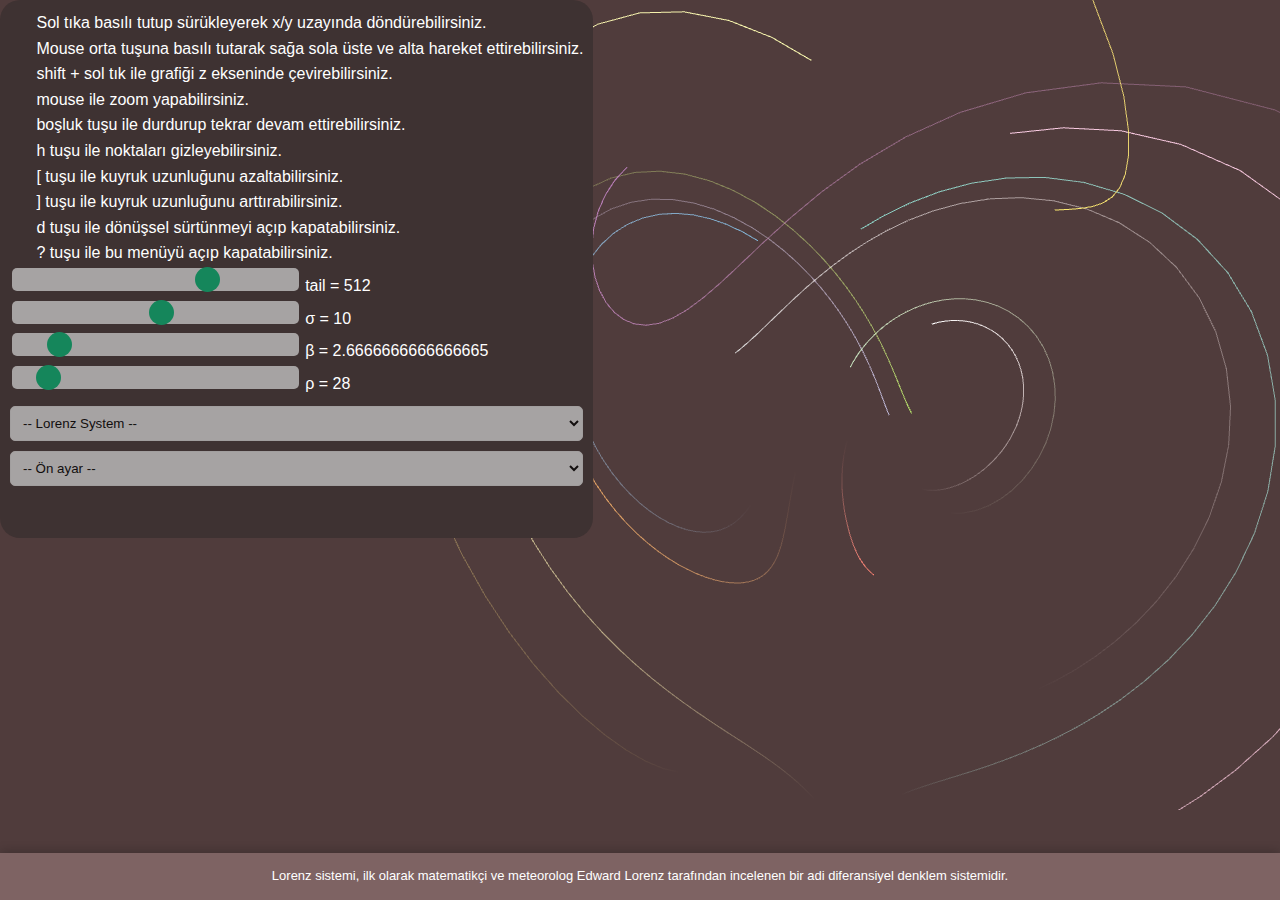
==== index.html @ 0896f8c5 "." ====
<!DOCTYPE html>
<html>
  <head>
    <title>Rossler System</title>
    <meta http-equiv="Content-Type" content="text/html;charset=utf-8"/>
    <link rel="stylesheet" href="lorenz.css"/>
    <script src="js/lorenz.js" defer></script>
    <script src="js/controls.js" defer></script>
    <script src="js/main.js" defer></script>

  </head>
  <body>
    <div id="help">
      <ul>
        <li><kbd></kbd>
          <label>Sol tıka basılı tutup sürükleyerek x/y uzayında döndürebilirsiniz.</label>
        </li>
        <li><kbd></kbd>
          <label>Mouse orta tuşuna basılı tutarak sağa sola üste ve alta hareket ettirebilirsiniz.</label>
        </li>
        <li><kbd></kbd>
          <label>shift + sol tık ile grafiği z ekseninde çevirebilirsiniz.</label>
        </li>
        <li><kbd></kbd>
          <label>mouse ile zoom yapabilirsiniz.</label>
        </li>
        <li><kbd></kbd>
          <label>boşluk tuşu ile durdurup tekrar devam ettirebilirsiniz.</label>
        </li>
        <li><kbd></kbd>
          <label>h tuşu ile noktaları gizleyebilirsiniz.</label>

        </li>
        <li><kbd></kbd>
          <label>[ tuşu ile kuyruk uzunluğunu azaltabilirsiniz.</label>

        </li>
        <li><kbd></kbd>
          <label>] tuşu ile kuyruk uzunluğunu arttırabilirsiniz.</label>

        </li>
        <li><kbd></kbd>
          <label>d tuşu ile dönüşsel sürtünmeyi açıp kapatabilirsiniz.</label>

        </li>
        <li><kbd></kbd>
          <label>? tuşu ile bu menüyü açıp kapatabilirsiniz.</label>

        </li> 
        <div class="slidecontainer">
        <li>
          <input class="slider" id="length" type="range" min="2" max="12" step="1"/>
          <label>tail = <span id="length-label"></span></label>
        </li>
        <li>
          <input class="slider" id="sigma" type="range" min="-1" max="20" step="0.01"/>
          <label>&sigma; = <span id="sigma-label"></span></label>
        </li>
        <li>
          <input class="slider" id="beta" type="range" min="0" max="20" step="0.01"/>
          <label>&beta; = <span id="beta-label"></span></label>
        </li>
        <li>
          <input class="slider" id="rho" type="range" min="0" max="300" step="0.01"/>
          <label>&rho; = <span id="rho-label"></span></label>
        </li>
      </div>
        <li>
          <select id="rossler">
            <option disabled selected>-- Lorenz System --</option>
            <option value="rosslerselected">Rossler System</option>
          </select>
        </li>
        <li>
          <select id="preset">
            <option disabled selected>-- Ön ayar --</option>
            <option value="chaos">Chaos Demo</option>
            <option value="gentle">Gentle Rotation</option>
            <option value="bendy">Bendy</option>
          </select>
        </li>
      </ul>
    <br>
    <br>
      <div id="stats"></div>
    </div>
    <canvas id="lorenz"></canvas>
   <!-- Site footer -->
   <footer class="site-footer">
    <div class="container">
      <div class="row">
        <div class="col-sm-12 col-md-6">
          
          <p class="text-justify">Lorenz sistemi, ilk olarak matematikçi ve meteorolog Edward Lorenz tarafından incelenen bir adi diferansiyel denklem sistemidir. </p>
        </div>   
      </div>
     
    </div>
 
</footer>

  </body>
</html>
---- lorenz.css ----
body, html {
    font-family: 'Arial', sans-serif; /* Daha modern bir font tercih edin */
    font-size: 13px;
    line-height: 1.6;
    background: #503C3C;
    width: 100%;
    height: 100%;
    overflow: hidden;
    margin: 0;
    padding: 0;
}


canvas {
    cursor: pointer;
    width: 70%;
    height: 90%;
    float: right;
    
}

#help {
    position: absolute;
    top: 0;
    left: 0;
    z-index: 100;
    background: #3E3232; /* Daha yumuşak bir mavi tonu */
    color: #fff;
    padding: 10px;
    border-radius: 20px;
}


#help ul {
    margin: 0;
    padding: 0;
}

#help li {
    list-style-type: none;
    font-size: 16px;
}

#help kbd {
    font-family: monospace;
    font-size: 20px;
    width: 22px;
    display: inline-block;
    font-weight: bold;
}

#help h1 {
    color: white;
    font-size: 14px;
    font-weight: bold;
    text-align: right;
    margin: 10px 5px 5px 0;
}

#help h1 a {
    color: #aaf;
    text-decoration: none;
}

#help select {
    width: 100%;
    margin-top: 10px;
}

#stats {
    position: absolute;
    bottom: 5px;
    left: 5px;
    font-weight: bold;
    font-size: 14px;
}

#stats a {
    color: #aaf;
    text-decoration: none;
}

#stats a:hover {
    text-decoration: underline;
}

#stats select {
    width: 100%;
    margin-top: 5px;
}

#stats p {
    margin: 0;
    padding: 0;
}

#stats p span {
    display: inline-block;
    width: 80px;
}

#stats p a {
    color: #aaf;
    text-decoration: none;
}

#stats p a:hover {
    text-decoration: underline;
}

#stats p a:visited {
    color: #aaf;
}

#stats p a:visited:hover {
    text-decoration: underline;
}

#stats p a:active {
    color: #aaf;
}

#stats p a:active:hover {
    text-decoration: underline;
}

#stats p a:link {
    color: #aaf;
}

#stats p a:link:hover {
    text-decoration: underline;
}

#stats p a:link:visited {
    color: #aaf;
}

#stats p a:link:visited:hover {
    text-decoration: underline;
}

#stats p a:link:active {
    color: #aaf;
}

#stats p a:link:active:hover {
    text-decoration: underline;
}

#stats p a:link:active:visited {
    color: #aaf;
}


.site-footer {
    position: absolute;
    bottom: 0;
    right: 0;
    width: 100%;
    
    background-color: #7E6363; /* Footer için yeni arka plan rengi */
    color: #fff;
    text-align: center;
    box-shadow: 0px -2px 10px rgba(0, 0, 0, 0.2); /* Alt gölge efekti */
}

.site-footer hr
{
  border-top-color:#bbb;
  opacity:0.5
}
.site-footer hr.small
{
  margin:20px 0
}
.site-footer h6
{
  color:#fff;
  font-size:16px;
  text-transform:uppercase;
  margin-top:5px;
  letter-spacing:2px
}
.site-footer a
{
  color:#737373;
}
.site-footer a:hover
{
  color:#3366cc;
  text-decoration:none;
}
.footer-links
{
  padding-left:0;
  list-style:none
}
.slidecontainer {
    width: 100%; /* Width of the outside container */
  }
.slider {
-webkit-appearance: none;  /* Override default CSS styles */
appearance: none;
width: 50%; /* Full-width */
height: 15px; /* Specified height */
border-radius: 5px; /* Rounded slider */
padding-top: 4px;
padding-bottom: 4px;

background: #d3d3d3; /* Grey background */
outline: none; /* Remove outline */
opacity: 0.7; /* Set transparency (for mouse-over effects on hover) */
-webkit-transition: .2s; /* 0.2 seconds transition on hover */
transition: opacity .2s;
}
.slider:hover {
opacity: 1; /* Fully shown on mouse-over */
}

/* The slider handle (use -webkit- (Chrome, Opera, Safari, Edge) and -moz- (Firefox) to override default look) */
.slider::-webkit-slider-thumb {
-webkit-appearance: none; /* Override default look */
appearance: none;
width: 25px; /* Set a specific slider handle width */
height: 25px; /* Slider handle height */
border-radius: 50%;
background: #04AA6D; /* Green background */
cursor: pointer; /* Cursor on hover */
}

.slider::-moz-range-thumb {
width: 25px; /* Set a specific slider handle width */
height: 25px; /* Slider handle height */
background: #04AA6D; /* Green background */
border-radius: 50%;
cursor: pointer; /* Cursor on hover */
}
select {
    width: 100%; /* Genişletilmiş seçim kutuları */
    padding: 8px;
    border-radius: 5px;
    border: 1px solid #ccc;
    background: #d3d3d3; /* Grey background */
    outline: none; /* Remove outline */
    opacity: 0.7;     
    outline: none;
  }
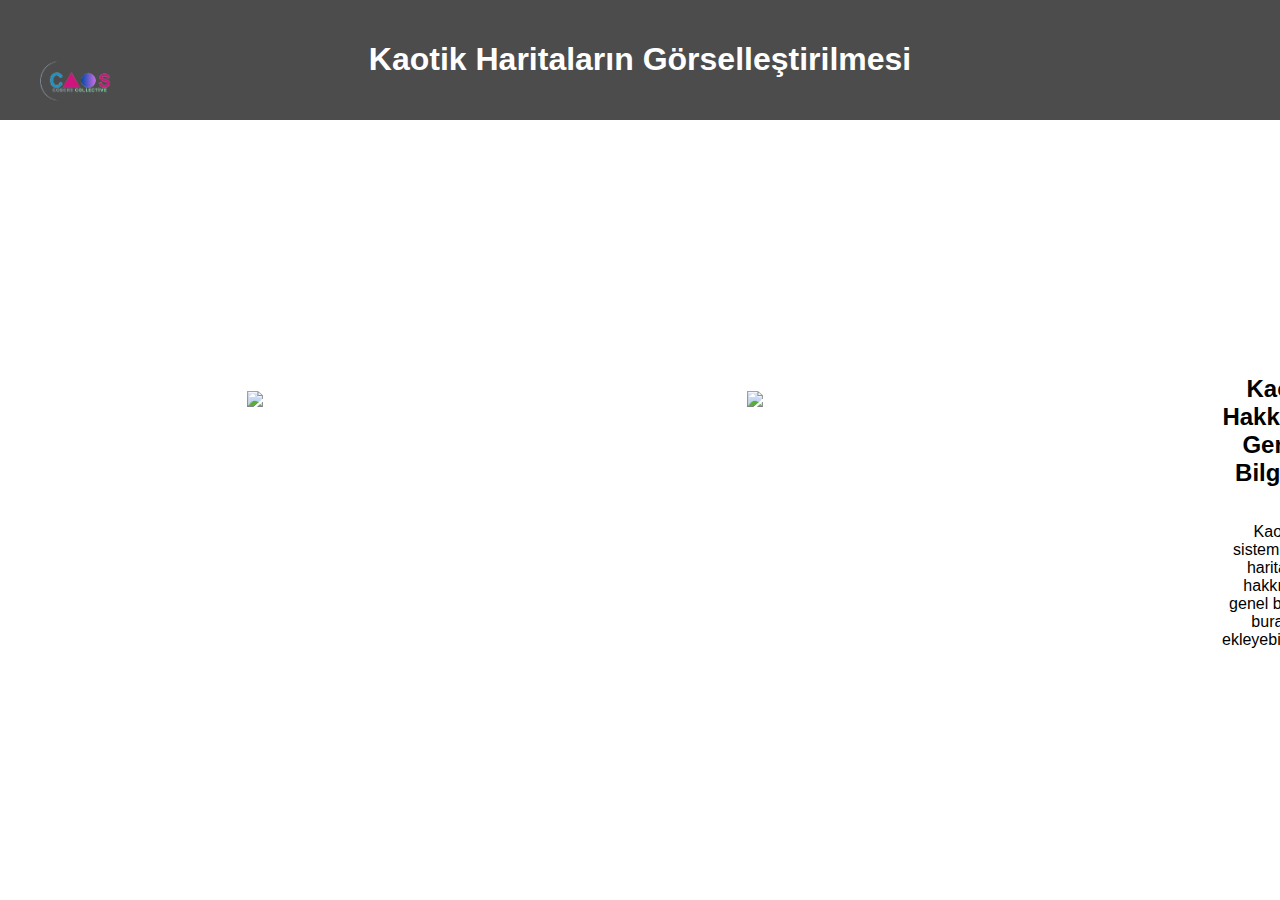
==== commit 78cd329d: "." ====
--- a/index.html
+++ b/index.html
@@ -1,103 +1,35 @@
 <!DOCTYPE html>
-<html>
-  <head>
-    <title>Rossler System</title>
-    <meta http-equiv="Content-Type" content="text/html;charset=utf-8"/>
-    <link rel="stylesheet" href="lorenz.css"/>
-    <script src="js/lorenz.js" defer></script>
-    <script src="js/controls.js" defer></script>
-    <script src="js/main.js" defer></script>
-
-  </head>
-  <body>
-    <div id="help">
-      <ul>
-        <li><kbd></kbd>
-          <label>Sol tıka basılı tutup sürükleyerek x/y uzayında döndürebilirsiniz.</label>
-        </li>
-        <li><kbd></kbd>
-          <label>Mouse orta tuşuna basılı tutarak sağa sola üste ve alta hareket ettirebilirsiniz.</label>
-        </li>
-        <li><kbd></kbd>
-          <label>shift + sol tık ile grafiği z ekseninde çevirebilirsiniz.</label>
-        </li>
-        <li><kbd></kbd>
-          <label>mouse ile zoom yapabilirsiniz.</label>
-        </li>
-        <li><kbd></kbd>
-          <label>boşluk tuşu ile durdurup tekrar devam ettirebilirsiniz.</label>
-        </li>
-        <li><kbd></kbd>
-          <label>h tuşu ile noktaları gizleyebilirsiniz.</label>
-
-        </li>
-        <li><kbd></kbd>
-          <label>[ tuşu ile kuyruk uzunluğunu azaltabilirsiniz.</label>
-
-        </li>
-        <li><kbd></kbd>
-          <label>] tuşu ile kuyruk uzunluğunu arttırabilirsiniz.</label>
-
-        </li>
-        <li><kbd></kbd>
-          <label>d tuşu ile dönüşsel sürtünmeyi açıp kapatabilirsiniz.</label>
-
-        </li>
-        <li><kbd></kbd>
-          <label>? tuşu ile bu menüyü açıp kapatabilirsiniz.</label>
-
-        </li> 
-        <div class="slidecontainer">
-        <li>
-          <input class="slider" id="length" type="range" min="2" max="12" step="1"/>
-          <label>tail = <span id="length-label"></span></label>
-        </li>
-        <li>
-          <input class="slider" id="sigma" type="range" min="-1" max="20" step="0.01"/>
-          <label>&sigma; = <span id="sigma-label"></span></label>
-        </li>
-        <li>
-          <input class="slider" id="beta" type="range" min="0" max="20" step="0.01"/>
-          <label>&beta; = <span id="beta-label"></span></label>
-        </li>
-        <li>
-          <input class="slider" id="rho" type="range" min="0" max="300" step="0.01"/>
-          <label>&rho; = <span id="rho-label"></span></label>
-        </li>
-      </div>
-        <li>
-          <select id="rossler">
-            <option disabled selected>-- Lorenz System --</option>
-            <option value="rosslerselected">Rossler System</option>
-          </select>
-        </li>
-        <li>
-          <select id="preset">
-            <option disabled selected>-- Ön ayar --</option>
-            <option value="chaos">Chaos Demo</option>
-            <option value="gentle">Gentle Rotation</option>
-            <option value="bendy">Bendy</option>
-          </select>
-        </li>
-      </ul>
-    <br>
-    <br>
-      <div id="stats"></div>
+<html lang="tr">
+<head>
+    <meta charset="UTF-8">
+    <meta name="viewport" content="width=device-width, initial-scale=1.0">
+    <title>Kaotik Haritaların Görselleştirilmesi</title>
+    <link rel="stylesheet" href="styles.css">
+</head>
+<body>
+    <div class="container">
+        <header>
+            <a href="github hesabına yönlendirme">
+                <img src="/kaynaklar/logo.png" alt="Logo" class="logo">
+            </a>
+            <h1>Kaotik Haritaların Görselleştirilmesi</h1>
+        </header>
+        <div class="content">
+            <div class="buttons">
+                <a href="lorenz.html" class="nav-button">
+                    <img src="https://th.bing.com/th/id/OIG3.3qeBCX5kgVAyiT.juHS4?w=1024&h=1024&rs=1&pid=ImgDetMain" alt="Lorenz">
+                    <span>Lorenz Sistemi</span>
+                </a>
+                <a href="rossler.html" class="nav-button">
+                    <img src="https://th.bing.com/th/id/OIG4.ZBuxK_yub55z_mtNmGC.?w=1024&h=1024&rs=1&pid=ImgDetMain" alt="Rossler">
+                    <span>Rossler Sistemi</span>
+                </a>
+            </div>
+            <div class="info">
+                <h2>Kaos Hakkında Genel Bilgiler</h2>
+                <p>Kaotik sistemler ve haritalar hakkında genel bilgileri buraya ekleyebilirsiniz.</p>
+            </div>
+        </div>
     </div>
-    <canvas id="lorenz"></canvas>
-   <!-- Site footer -->
-   <footer class="site-footer">
-    <div class="container">
-      <div class="row">
-        <div class="col-sm-12 col-md-6">
-          
-          <p class="text-justify">Lorenz sistemi, ilk olarak matematikçi ve meteorolog Edward Lorenz tarafından incelenen bir adi diferansiyel denklem sistemidir. </p>
-        </div>   
-      </div>
-     
-    </div>
- 
-</footer>
-
-  </body>
+</body>
 </html>
--- a/styles.css
+++ b/styles.css
@@ -0,0 +1,84 @@
+body {
+    font-family: Arial, sans-serif;
+    margin: 0;
+    padding: 0;
+    background: url('https://cdn.wallpapersafari.com/97/54/3YOpz5.jpg') no-repeat center center fixed;
+    background-size: cover;
+}
+
+.container {
+    display: flex;
+    flex-direction: column;
+    height: 100vh;
+}
+
+header {
+    background-color: rgba(0, 0, 0, 0.7);
+    color: white;
+    text-align: center;
+    padding: 20px;
+    position: relative;
+}
+
+header .logo {
+    position: absolute;
+    left: 30px;
+    top: 30px;
+    width: 100px;
+    height: auto;
+}
+
+.content {
+    display: flex;
+    justify-content: space-between;
+    align-items: center; /* Added to center align vertically */
+    flex-grow: 1;
+    padding: 2px;
+}
+
+.buttons {
+    display: flex;
+    justify-content: flex-start;
+    align-items: flex-start;
+    padding: 200px;
+    gap: 200px;
+}
+
+.nav-button {
+    display: flex;
+    flex-direction: column;
+    align-items: center;
+    background-color: none;
+    color: white;
+    padding: 20px;
+    text-decoration: none;
+    border-radius: 10px;
+    text-align: center;
+    width: 300px;
+    box-sizing: border-box;
+    transition: background-color 0.6s, transform 0.6s;
+}
+
+.nav-button img {
+    width: 210px;
+    height: 210px; 
+    margin-bottom: 10px;
+}
+
+.nav-button:hover {
+    background-color: rgba(200, 200, 200, 0.7);
+    transform: scale(1.1);
+}
+
+.info {
+    height: 50%;
+    background-color: rgba(255, 255, 255, 0.6); /* Opaklık azaltıldı */
+    padding: 20px;
+    border-radius: 20px;
+    width: 50%;
+    text-align: center;
+    display: flex;
+    flex-direction: column;
+    justify-content: center;
+    margin: 0 auto; 
+}
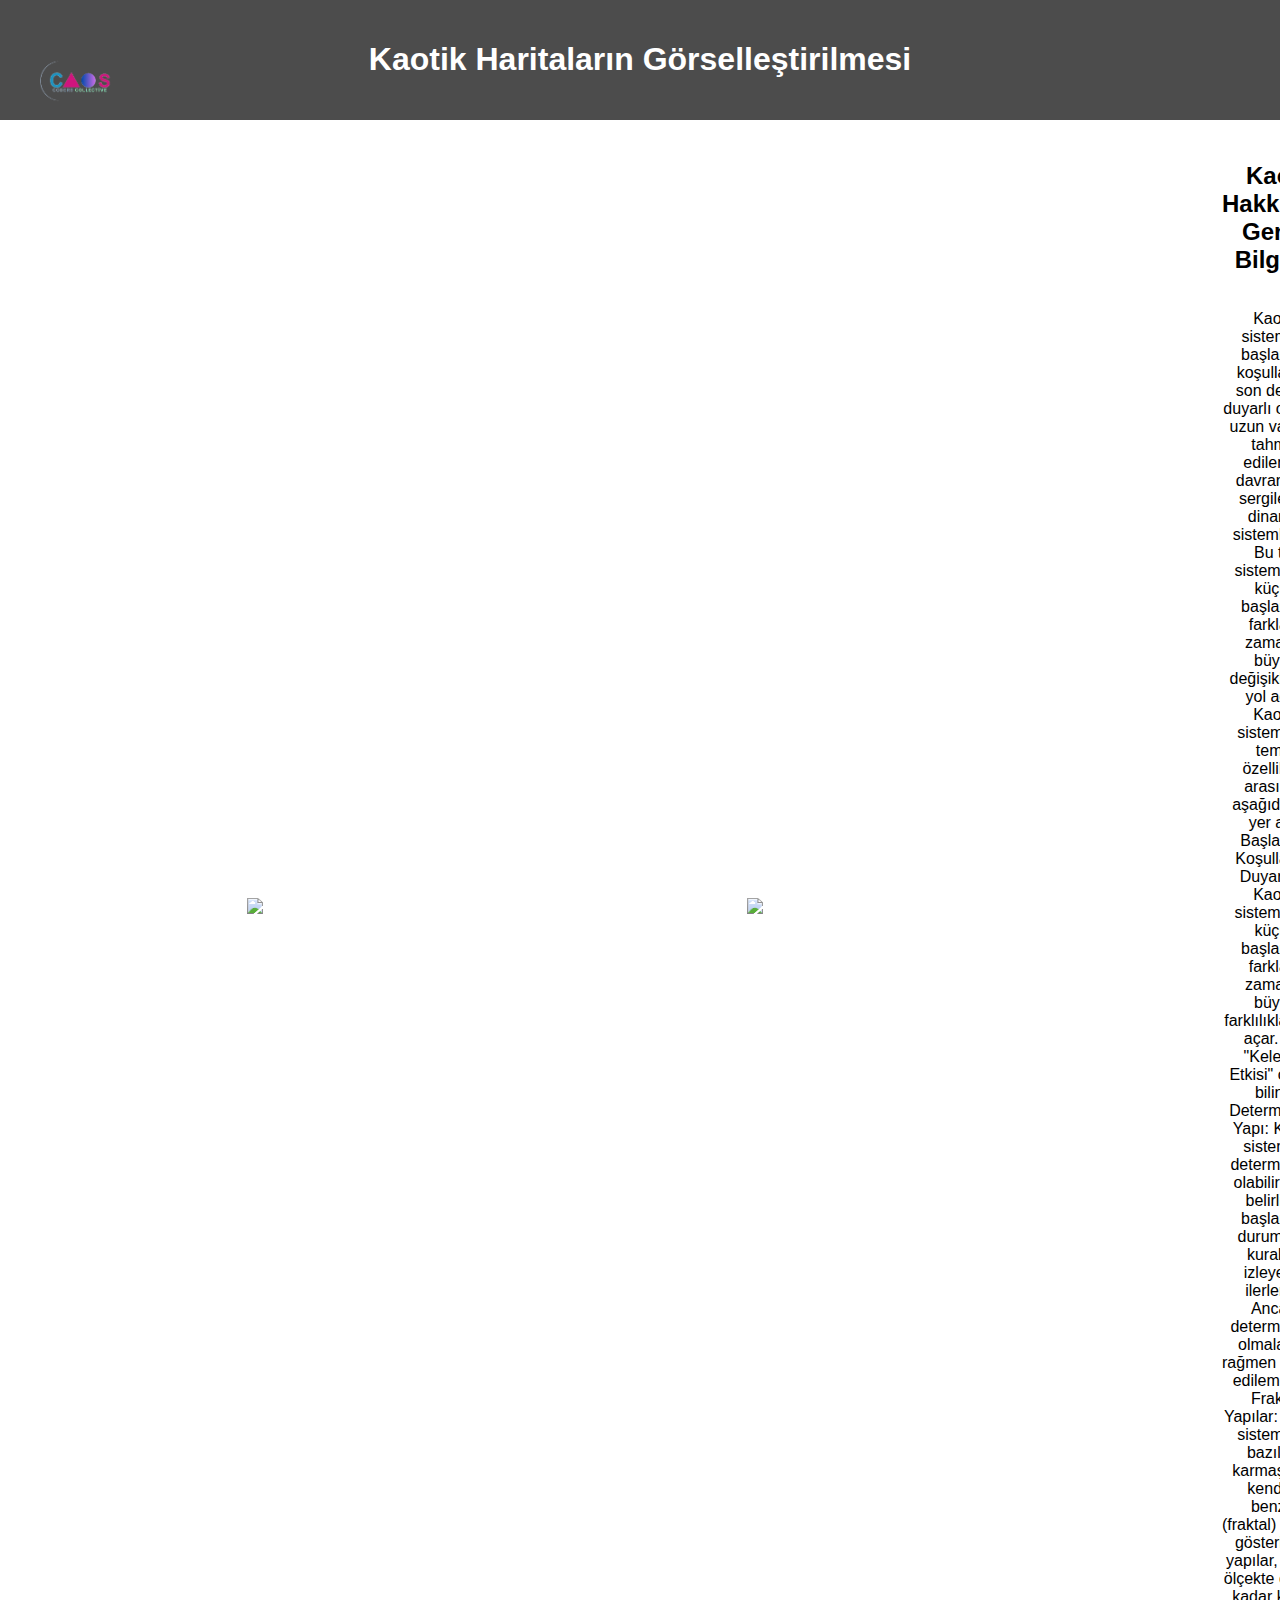
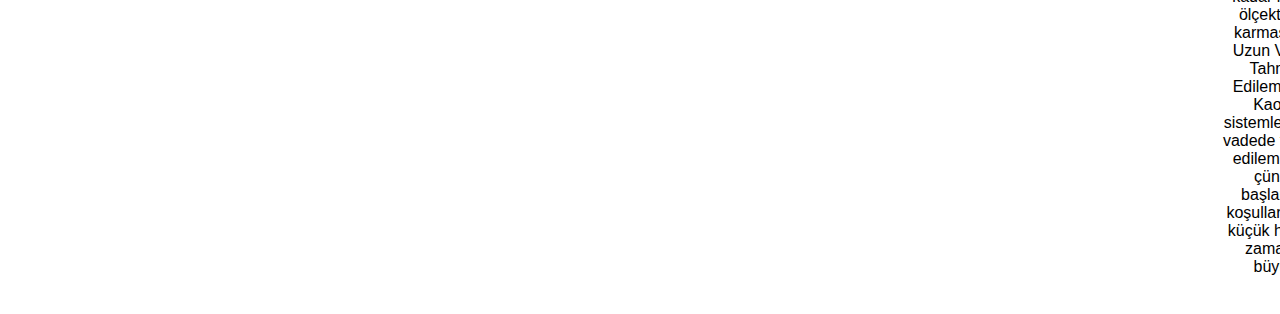
==== commit 1ca89f87: "düzenlemeler yapıldı" ====
--- a/index.html
+++ b/index.html
@@ -9,7 +9,7 @@
 <body>
     <div class="container">
         <header>
-            <a href="github hesabına yönlendirme">
+            <a href="https://github.com/yusufislamarslanturk/Caos-Analitic-tool">
                 <img src="/kaynaklar/logo.png" alt="Logo" class="logo">
             </a>
             <h1>Kaotik Haritaların Görselleştirilmesi</h1>
@@ -27,7 +27,12 @@
             </div>
             <div class="info">
                 <h2>Kaos Hakkında Genel Bilgiler</h2>
-                <p>Kaotik sistemler ve haritalar hakkında genel bilgileri buraya ekleyebilirsiniz.</p>
+                <p>Kaotik sistemler, başlangıç koşullarına son derece duyarlı olan ve uzun vadede tahmin edilemez davranışlar sergileyen dinamik sistemlerdir. Bu tür sistemlerde küçük başlangıç farkları, zamanla büyük değişikliklere yol açar. Kaotik sistemlerin temel özellikleri arasında aşağıdakiler yer alır:
+
+                    Başlangıç Koşullarına Duyarlılık: Kaotik sistemlerde küçük başlangıç farkları, zamanla büyük farklılıklara yol açar. Bu, "Kelebek Etkisi" olarak bilinir.
+                    Deterministik Yapı: Kaotik sistemler deterministik olabilir, yani belirli bir başlangıç durumu ve kuralları izleyerek ilerlerler. Ancak, deterministik olmalarına rağmen tahmin edilemezler.
+                    Fraktal Yapılar: Kaotik sistemlerin bazıları, karmaşık ve kendine benzer (fraktal) yapılar gösterir. Bu yapılar, büyük ölçekte olduğu kadar küçük ölçekte de karmaşıktır.
+                    Uzun Vadeli Tahmin Edilemezlik: Kaotik sistemler uzun vadede tahmin edilemezdir, çünkü başlangıç koşullarındaki küçük hatalar zamanla büyür.</p>
             </div>
         </div>
     </div>
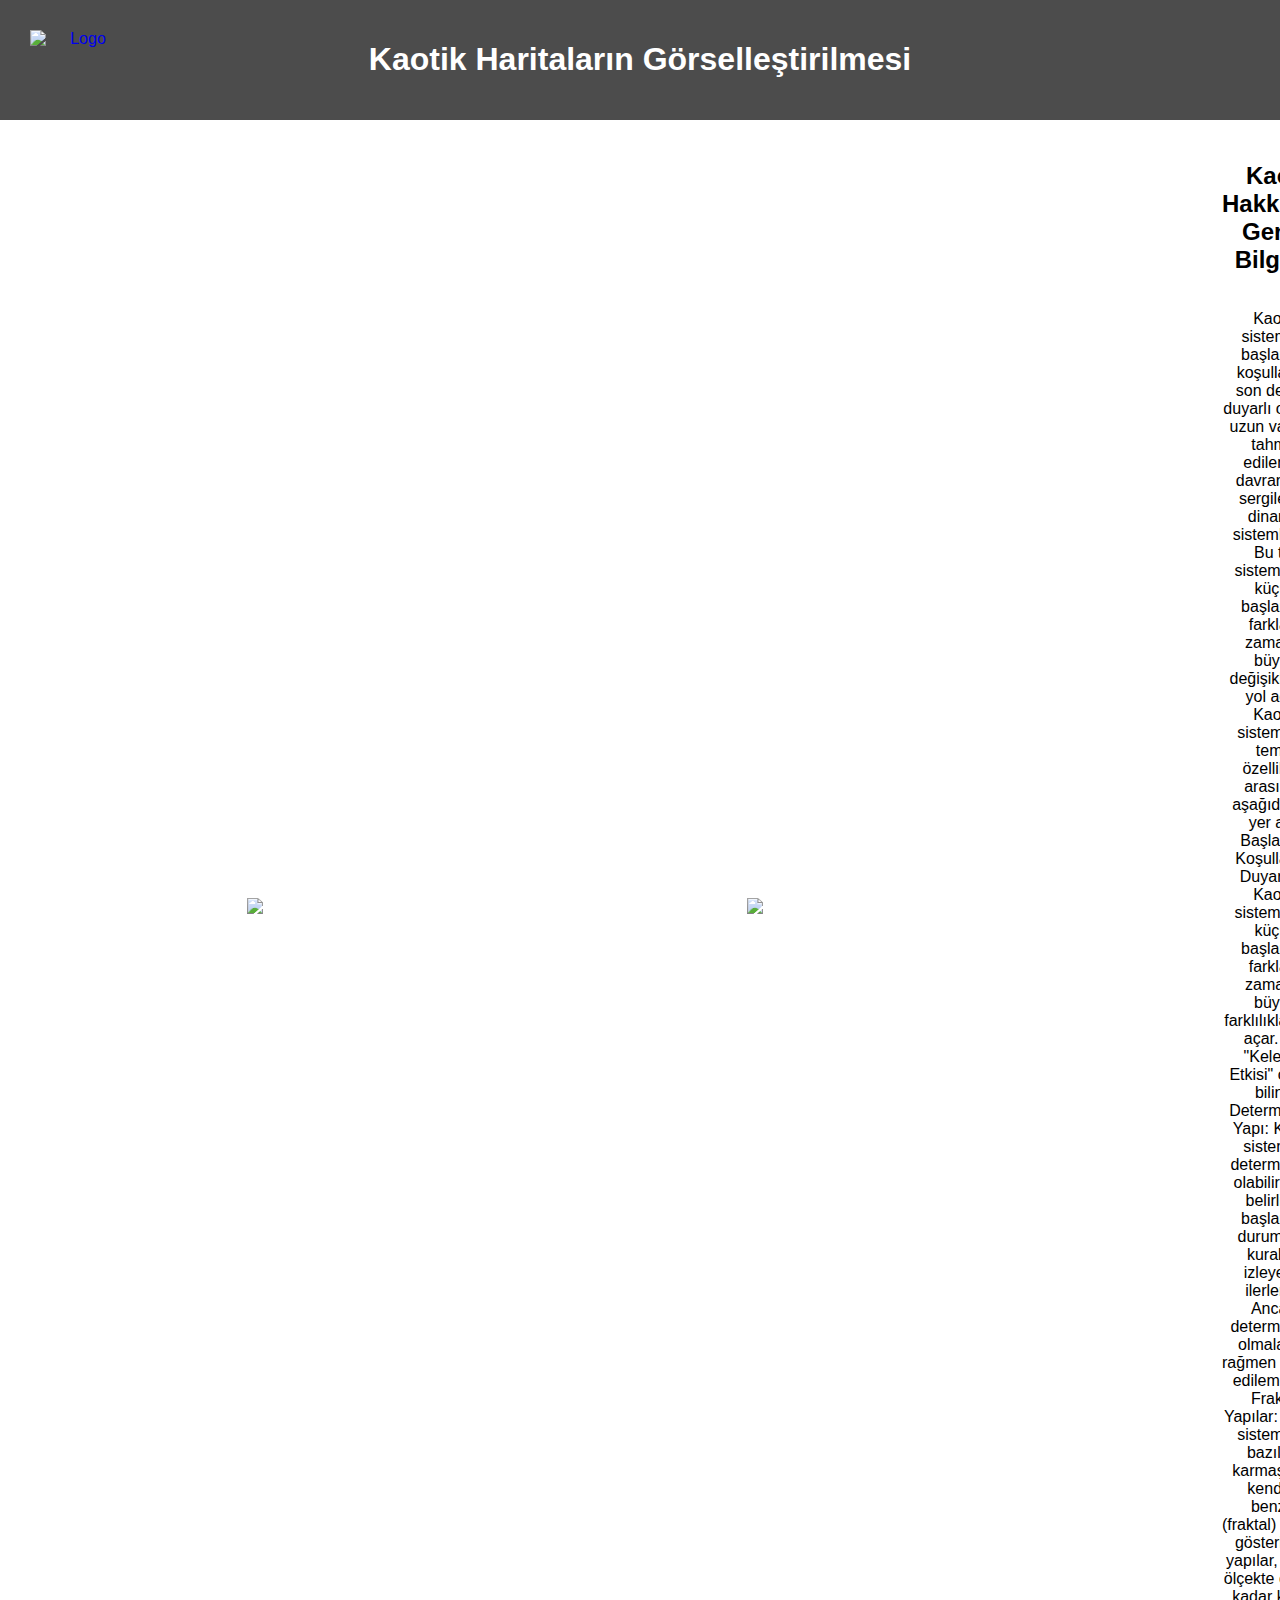
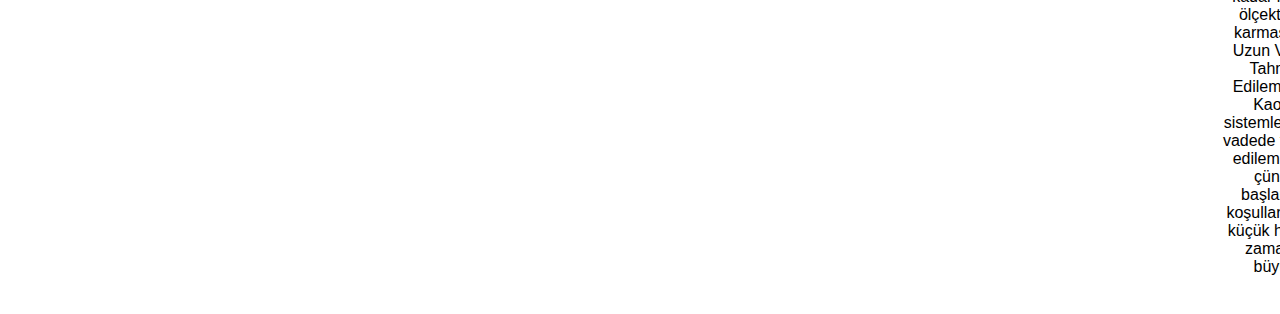
==== commit f1a8de9a: "logo tamamlandı" ====
--- a/index.html
+++ b/index.html
@@ -10,7 +10,7 @@
     <div class="container">
         <header>
             <a href="https://github.com/yusufislamarslanturk/Caos-Analitic-tool">
-                <img src="/kaynaklar/logo.png" alt="Logo" class="logo">
+                <img src="https://i.hizliresim.com/ibng2n4.png" alt="Logo" class="logo">
             </a>
             <h1>Kaotik Haritaların Görselleştirilmesi</h1>
         </header>
